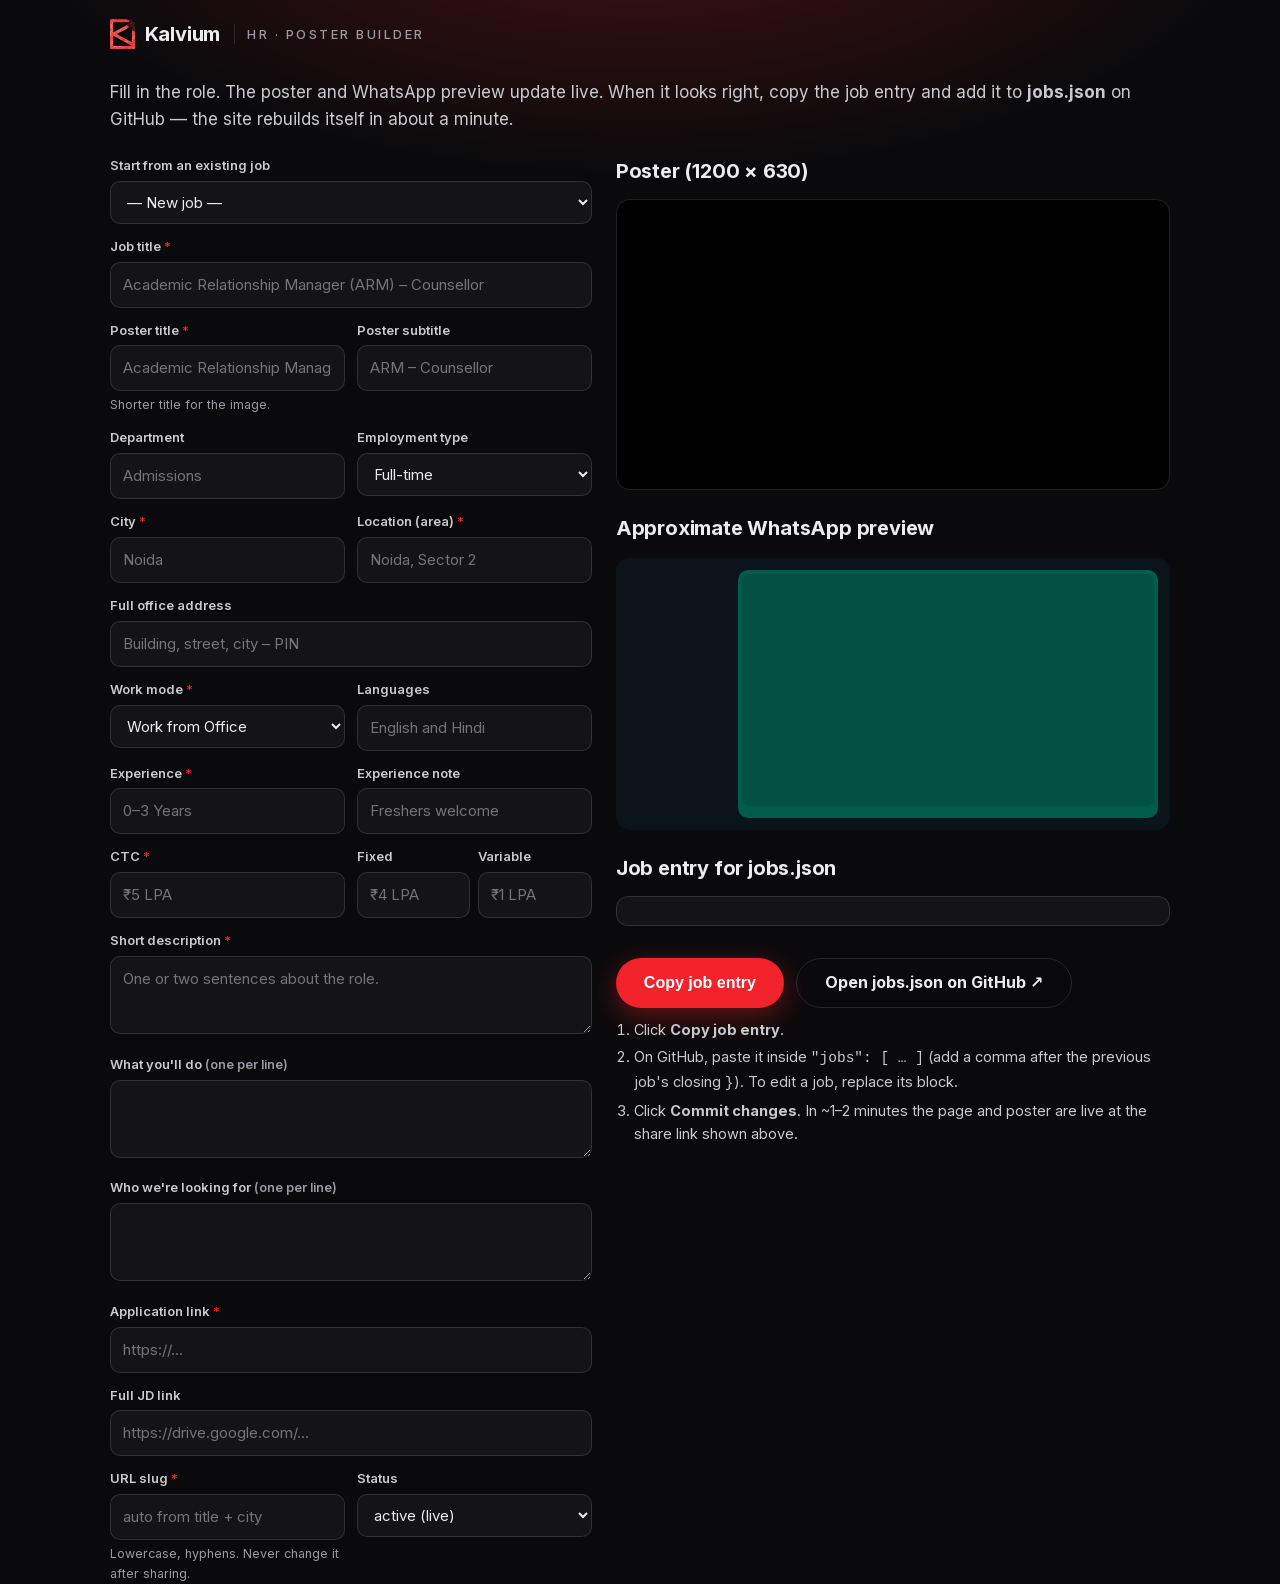
==== admin/index.html @ d2b40bea "Kalvium Careers: job pages with WhatsApp link previews Static job pages with server-rendered Open Gr" ====
<!doctype html>
<html lang="en"><head><meta charset="utf-8"><meta name="viewport" content="width=device-width, initial-scale=1">
<meta name="robots" content="noindex, nofollow">
<title>Job Poster Builder – Kalvium Careers (HR)</title>
<link rel="icon" type="image/png" href="../assets/favicon.png">
<link rel="stylesheet" href="../assets/site.css">
<style>
.in{max-width:1100px}
.layout{display:grid;grid-template-columns:minmax(0,1fr) minmax(0,1.15fr);gap:24px;align-items:start;margin-top:10px}
form .row{display:grid;grid-template-columns:1fr 1fr;gap:12px}
label{display:block;font-size:13px;font-weight:600;color:#C9C9CF;margin:12px 0 5px}
label em{color:var(--red);font-style:normal}
input,select,textarea{width:100%;background:var(--s1);border:1px solid var(--line);border-radius:10px;color:var(--txt);font:inherit;font-size:15px;padding:10px 12px}
textarea{min-height:78px;resize:vertical}
input:focus,select:focus,textarea:focus{outline:2px solid rgba(242,35,42,.6);border-color:transparent}
.hint{font-size:12.5px;color:var(--mute);margin-top:4px}
.sticky{position:sticky;top:16px}
.pv{position:relative;width:100%;aspect-ratio:1200/630;border-radius:14px;overflow:hidden;border:1px solid var(--line);background:#000}
.pv iframe{position:absolute;left:0;top:0;width:1200px;height:630px;border:0;transform-origin:0 0}
.wa{background:#0B141A;border-radius:14px;padding:12px;margin-top:14px}
.wa .b{background:#005C4B;border-radius:10px;padding:4px;max-width:420px;margin-left:auto;color:#E9EDEF;font-size:14px}
.wa .pc{background:#025144;border-radius:7px;overflow:hidden}
.wa .pc .img{aspect-ratio:1200/630;position:relative;overflow:hidden}
.wa .pc .img iframe{position:absolute;left:0;top:0;width:1200px;height:630px;border:0;transform-origin:0 0;pointer-events:none}
.wa .pc .t{padding:8px 10px}.wa .pc .t b{display:block;font-size:14px}.wa .pc .t span{font-size:12.5px;opacity:.75;display:block}
.wa .pc .t i{font-style:normal;font-size:12px;opacity:.6}
.wa .u{padding:6px 8px 2px;color:#53BDEB;word-break:break-all;font-size:13.5px}
pre{background:var(--s1);border:1px solid var(--line);border-radius:12px;padding:14px;font-size:12.5px;line-height:1.5;overflow:auto;max-height:260px;white-space:pre-wrap;word-break:break-word}
.steps{color:#C9C9CF;font-size:14.5px;margin:10px 0 0 18px}
.steps li{margin:4px 0}
h2{margin-top:22px}
.err{color:#FF6B6F;font-size:13.5px;margin-top:8px;min-height:1em}
@media (max-width:900px){.layout{grid-template-columns:1fr}.sticky{position:static}}
</style></head>
<body>
<header class="top"><div class="in"><a class="brand" href="../careers/"><img src="../assets/kalvium-logo.png" alt="Kalvium logo">Kalvium <span>HR · Poster builder</span></a></div></header>
<main class="in">
<p class="lead" style="margin-top:4px">Fill in the role. The poster and WhatsApp preview update live. When it looks right, copy the job entry and add it to <b>jobs.json</b> on GitHub — the site rebuilds itself in about a minute.</p>
<div class="layout">
<form id="f" autocomplete="off">
  <label>Start from an existing job</label>
  <select id="load"><option value="">— New job —</option></select>

  <label>Job title <em>*</em></label><input name="title" placeholder="Academic Relationship Manager (ARM) – Counsellor">
  <div class="row">
    <div><label>Poster title <em>*</em></label><input name="poster_title" placeholder="Academic Relationship Manager"><div class="hint">Shorter title for the image.</div></div>
    <div><label>Poster subtitle</label><input name="poster_subtitle" placeholder="ARM – Counsellor"></div>
  </div>
  <div class="row">
    <div><label>Department</label><input name="department" placeholder="Admissions"></div>
    <div><label>Employment type</label><select name="employment_type"><option>Full-time</option><option>Part-time</option><option>Internship</option><option>Contract</option></select></div>
  </div>
  <div class="row">
    <div><label>City <em>*</em></label><input name="city" placeholder="Noida"></div>
    <div><label>Location (area) <em>*</em></label><input name="location" placeholder="Noida, Sector 2"></div>
  </div>
  <label>Full office address</label><input name="address" placeholder="Building, street, city – PIN">
  <div class="row">
    <div><label>Work mode <em>*</em></label><select name="work_mode"><option>Work from Office</option><option>Hybrid</option><option>Remote</option></select></div>
    <div><label>Languages</label><input name="languages" placeholder="English and Hindi"></div>
  </div>
  <div class="row">
    <div><label>Experience <em>*</em></label><input name="experience" placeholder="0–3 Years"></div>
    <div><label>Experience note</label><input name="experience_note" placeholder="Freshers welcome"></div>
  </div>
  <div class="row">
    <div><label>CTC <em>*</em></label><input name="ctc" placeholder="₹5 LPA"></div>
    <div class="row" style="gap:8px">
      <div><label>Fixed</label><input name="fixed_salary" placeholder="₹4 LPA"></div>
      <div><label>Variable</label><input name="variable_salary" placeholder="₹1 LPA"></div>
    </div>
  </div>
  <label>Short description <em>*</em></label><textarea name="description" placeholder="One or two sentences about the role."></textarea>
  <label>What you'll do <span class="hint">(one per line)</span></label><textarea name="highlights"></textarea>
  <label>Who we're looking for <span class="hint">(one per line)</span></label><textarea name="requirements"></textarea>
  <label>Application link <em>*</em></label><input name="application_url" placeholder="https://…">
  <label>Full JD link</label><input name="jd_url" placeholder="https://drive.google.com/…">
  <div class="row">
    <div><label>URL slug <em>*</em></label><input name="slug" placeholder="auto from title + city"><div class="hint">Lowercase, hyphens. Never change it after sharing.</div></div>
    <div><label>Status</label><select name="status"><option value="active">active (live)</option><option value="draft">draft (hidden)</option><option value="closed">closed (stops applications)</option></select></div>
  </div>
</form>

<div class="sticky">
  <h2 style="margin-top:12px">Poster (1200 × 630)</h2>
  <div class="pv" id="pv"><iframe id="pf" title="Poster preview" sandbox="allow-same-origin"></iframe></div>
  <h2>Approximate WhatsApp preview</h2>
  <div class="wa"><div class="b"><div class="pc"><div class="img" id="wi"><iframe id="wf" title="" sandbox="allow-same-origin" tabindex="-1"></iframe></div>
    <div class="t"><b id="wt"></b><span id="wd"></span><i id="ws"></i></div></div><div class="u" id="wu"></div></div></div>
  <h2>Job entry for jobs.json</h2>
  <pre id="out"></pre>
  <div class="err" id="err"></div>
  <div class="btns" style="margin-top:10px">
    <button type="button" class="btn p" id="copy" style="border:0;cursor:pointer">Copy job entry</button>
    <a class="btn s" id="gh" href="https://github.com/aryanb210139bt/kalvium-careers/edit/main/jobs.json" target="_blank" rel="noopener">Open jobs.json on GitHub ↗</a>
  </div>
  <ol class="steps">
    <li>Click <b>Copy job entry</b>.</li>
    <li>On GitHub, paste it inside <code>"jobs": [ … ]</code> (add a comma after the previous job's closing <code>}</code>). To edit a job, replace its block.</li>
    <li>Click <b>Commit changes</b>. In ~1–2 minutes the page and poster are live at the share link shown above.</li>
  </ol>
</div>
</div>
</main>
<script>
var MODE_SHORT={"work from office":"WFO","remote":"Remote","hybrid":"Hybrid","work from home":"WFH"};
var KEYS=["slug","status","title","poster_title","poster_subtitle","department","city","location","address","work_mode","employment_type","experience","experience_note","ctc","fixed_salary","variable_salary","languages","description","highlights","requirements","application_url","jd_url"];
var REQ=["title","poster_title","city","location","work_mode","experience","ctc","description","application_url","slug"];
var f=document.getElementById('f'), tpl='', site={}, jobs=[], slugTouched=false;
function esc(s){return String(s==null?'':s).replace(/&/g,'&amp;').replace(/</g,'&lt;').replace(/>/g,'&gt;').replace(/"/g,'&quot;').replace(/'/g,'&#x27;');}
function head(t){t=esc(t);return /!$/.test(t)?t.slice(0,-1)+'<b>!</b>':t;}
function slugify(s){return s.toLowerCase().replace(/\(.*?\)/g,'').normalize('NFKD').replace(/[^a-z0-9]+/g,'-').replace(/^-+|-+$/g,'');}
function job(){var j={};KEYS.forEach(function(k){var v=(f.elements[k].value||'').trim();
  if(k==='highlights'||k==='requirements'){v=v.split('\n').map(function(x){return x.trim();}).filter(Boolean);if(!v.length)return;}
  else if(!v&&['slug','status','title','city','location','work_mode','experience','ctc','description','application_url'].indexOf(k)<0)return;
  j[k]=v;});return j;}
function fill(v){return tpl.replace(/\{\{(\w+)\}\}/g,function(m,k){return v[k]!=null?v[k]:'';});}
function scale(){[['pv','pf'],['wi','wf']].forEach(function(p){var w=document.getElementById(p[0]).clientWidth;document.getElementById(p[1]).style.transform='scale('+(w/1200)+')';});}
function update(){
  if(!slugTouched){var s=slugify((f.poster_title.value||f.title.value)+' '+f.city.value);f.slug.value=s;}
  var j=job(), mode=MODE_SHORT[(j.work_mode||'').toLowerCase()]||j.work_mode||'';
  var footer=[j.employment_type,j.work_mode,j.experience_note].filter(Boolean).join(' · ');
  var v={assets:'../assets',headline:head(site.headline||"WE'RE HIRING!"),subhead:esc(site.subhead||''),title:esc(j.poster_title||j.title||'Job title'),
    subtitle:esc(j.poster_subtitle||''),location:esc((j.city||'City')+' · '+mode),experience:esc(j.experience||''),ctc:esc(j.ctc||''),employment:'',work_mode:'',footer:esc(footer)};
  var doc=fill(v); document.getElementById('pf').srcdoc=doc; document.getElementById('wf').srcdoc=doc;
  var desc=[j.title,(j.city||'')+' ('+mode+')',j.experience,j.ctc].filter(function(x){return x&&x!==' ()';}).join(' | ');
  var url=(site.base_url||'').replace(/\/$/,'')+'/careers/'+(j.slug||'')+'/';
  document.getElementById('wt').textContent=site.share_title||"We're Hiring at Kalvium!";
  document.getElementById('wd').textContent=desc;
  document.getElementById('ws').textContent=(site.base_url||'').replace(/^https:\/\//,'').split('/')[0];
  document.getElementById('wu').textContent=url;
  document.getElementById('out').textContent=JSON.stringify(j,null,2);
  var miss=REQ.filter(function(k){return !j[k];}), errs=[];
  if(miss.length)errs.push('Missing: '+miss.join(', '));
  if(j.slug&&!/^[a-z0-9]+(-[a-z0-9]+)*$/.test(j.slug))errs.push('Slug: lowercase letters, numbers, hyphens only');
  ['application_url','jd_url'].forEach(function(k){if(j[k]&&!/^https:\/\//.test(j[k]))errs.push(k+' must start with https://');});
  var dup=jobs.filter(function(x){return x.slug===j.slug;});
  if(dup.length&&document.getElementById('load').value!==j.slug)errs.push('A job with this slug already exists — editing it? pick it in "Start from an existing job".');
  document.getElementById('err').textContent=errs.join(' · ');
  scale();
}
function load(j){KEYS.forEach(function(k){var el=f.elements[k],v=j[k];el.value=Array.isArray(v)?v.join('\n'):(v||(el.tagName==='SELECT'?el.options[0].value:''));});slugTouched=true;update();}
f.addEventListener('input',function(e){if(e.target.name==='slug')slugTouched=!!e.target.value;update();});
document.getElementById('load').addEventListener('change',function(){var s=this.value;if(!s){f.reset();slugTouched=false;update();return;}
  load(jobs.filter(function(x){return x.slug===s;})[0]);});
document.getElementById('copy').addEventListener('click',function(){var t=document.getElementById('out').textContent,b=this;
  (navigator.clipboard?navigator.clipboard.writeText(t):Promise.reject()).then(function(){b.textContent='Copied ✓';setTimeout(function(){b.textContent='Copy job entry';},1600);},
  function(){var r=document.createRange();r.selectNodeContents(document.getElementById('out'));var s=getSelection();s.removeAllRanges();s.addRange(r);b.textContent='Press Ctrl/⌘+C';});});
window.addEventListener('resize',scale);
Promise.all([fetch('poster-template.html').then(function(r){return r.text();}),fetch('site.json').then(function(r){return r.json();}),
  fetch('jobs.json').then(function(r){return r.ok?r.json():{jobs:[]};}).catch(function(){return {jobs:[]};})]).then(function(r){
  tpl=r[0];site=r[1];jobs=r[2].jobs||[];var sel=document.getElementById('load');
  jobs.forEach(function(j){var o=document.createElement('option');o.value=j.slug;o.textContent=j.title+' — '+j.city+' ('+j.status+')';sel.appendChild(o);});
  update();});
</script>
</body></html>
---- assets/site.css ----
@font-face{font-family:Inter;font-weight:100 900;font-display:swap;src:url(fonts/inter-latin.woff2) format('woff2');unicode-range:U+0000-00FF,U+2000-206F,U+2122,U+2212}
@font-face{font-family:Inter;font-weight:100 900;font-display:swap;src:url(fonts/inter-latin-ext.woff2) format('woff2');unicode-range:U+0100-02BA,U+20A0-20C4}
@font-face{font-family:Bebas;font-display:swap;src:url(fonts/bebas-latin.woff2) format('woff2')}
:root{--red:#F2232A;--red-dk:#C3141B;--bg:#0A0A0C;--s1:#141417;--s2:#1E1E22;--line:rgba(255,255,255,.12);--txt:#ECECEF;--mute:#9A9AA3}
*{box-sizing:border-box;margin:0;padding:0}
body{background:var(--bg) radial-gradient(900px 420px at 50% -120px,rgba(242,35,42,.28),transparent 70%) no-repeat;color:var(--txt);font:16px/1.6 Inter,system-ui,-apple-system,Segoe UI,Roboto,sans-serif;-webkit-font-smoothing:antialiased;min-height:100vh}
a{color:inherit}
.in{max-width:820px;margin:0 auto;padding:0 20px}
.top{padding:18px 0}
.brand{display:inline-flex;align-items:center;gap:10px;font-weight:700;font-size:20px;text-decoration:none;letter-spacing:-.2px}
.brand img{height:30px}
.brand span{font-weight:500;color:var(--mute);font-size:13px;letter-spacing:2.5px;text-transform:uppercase;margin-left:4px;padding-left:12px;border-left:1px solid var(--line)}
.poster{display:block;width:100%;height:auto;border-radius:18px;border:1px solid var(--line);margin:8px 0 28px;box-shadow:0 20px 60px rgba(0,0,0,.5)}
.eyebrow{color:var(--red);font-weight:600;font-size:13px;letter-spacing:2px;text-transform:uppercase}
h1{font-size:clamp(28px,5vw,40px);line-height:1.15;letter-spacing:-.6px;margin:8px 0 12px}
h2{font-size:20px;margin-bottom:12px;letter-spacing:-.2px}
.lead{color:#C9C9CF;font-size:17px}
.facts{display:grid;grid-template-columns:repeat(3,1fr);gap:12px;margin:24px 0}
.facts div{background:var(--s1);border:1px solid var(--line);border-radius:14px;padding:14px 16px;display:flex;flex-direction:column}
.facts span{font-size:12px;letter-spacing:1.5px;text-transform:uppercase;color:var(--mute);font-weight:600}
.facts b{font-size:19px;margin-top:2px}
.facts i{font-style:normal;color:var(--mute);font-size:13.5px}
.facts .hot{background:var(--red);border-color:var(--red)}
.facts .hot span,.facts .hot i{color:rgba(255,255,255,.85)}
.btns{display:flex;gap:12px;flex-wrap:wrap}
.btn{display:inline-flex;align-items:center;justify-content:center;gap:8px;min-height:50px;padding:0 28px;border-radius:999px;font-weight:700;text-decoration:none;font-size:16px}
.btn.p{background:var(--red);color:#fff;box-shadow:0 8px 28px rgba(242,35,42,.4)}
.btn.p:hover{background:var(--red-dk)}
.btn.s{border:1px solid var(--line);color:var(--txt)}
.btn.s:hover{background:var(--s1)}
section.card{background:var(--s1);border:1px solid var(--line);border-radius:18px;padding:22px 24px;margin-top:18px}
.card ul{list-style:none}
.card li{position:relative;padding-left:22px;margin:8px 0;color:#D6D6DB}
.card li:before{content:"";position:absolute;left:2px;top:.62em;width:8px;height:8px;border-radius:50%;background:var(--red)}
.addr{color:#C9C9CF}
.cta-end{text-align:center;margin:34px 0 10px}
.closed{background:#2A1416;border:1px solid rgba(242,35,42,.5);border-radius:14px;padding:14px 18px;margin:8px 0 18px;font-weight:600}
.foot{color:var(--mute);font-size:14px;padding:36px 0 40px}
/* listing */
.hero{padding:26px 0 8px}
.hero h1{font-family:Bebas,Impact,sans-serif;font-weight:400;font-size:clamp(56px,11vw,96px);line-height:.9;letter-spacing:1px}
.hero h1 b{color:var(--red);font-weight:400}
.hero p{color:#C9C9CF;font-size:18px;margin-top:8px}
.jobs{display:grid;gap:14px;margin-top:26px}
.job{display:block;background:var(--s1);border:1px solid var(--line);border-radius:18px;padding:20px 22px;text-decoration:none;transition:border-color .15s,transform .15s}
.job:hover{border-color:rgba(242,35,42,.6);transform:translateY(-1px)}
.job h3{font-size:19px;line-height:1.3}
.job .meta{color:var(--mute);font-size:14.5px;margin-top:6px}
.job .go{color:var(--red);font-weight:700;font-size:14.5px;margin-top:10px}
.empty{color:var(--mute);margin-top:24px}
@media (max-width:600px){
  .in{padding:0 16px}
  .facts{grid-template-columns:1fr}
  .btn{width:100%}
  section.card{padding:18px}
  .poster{border-radius:12px}
}
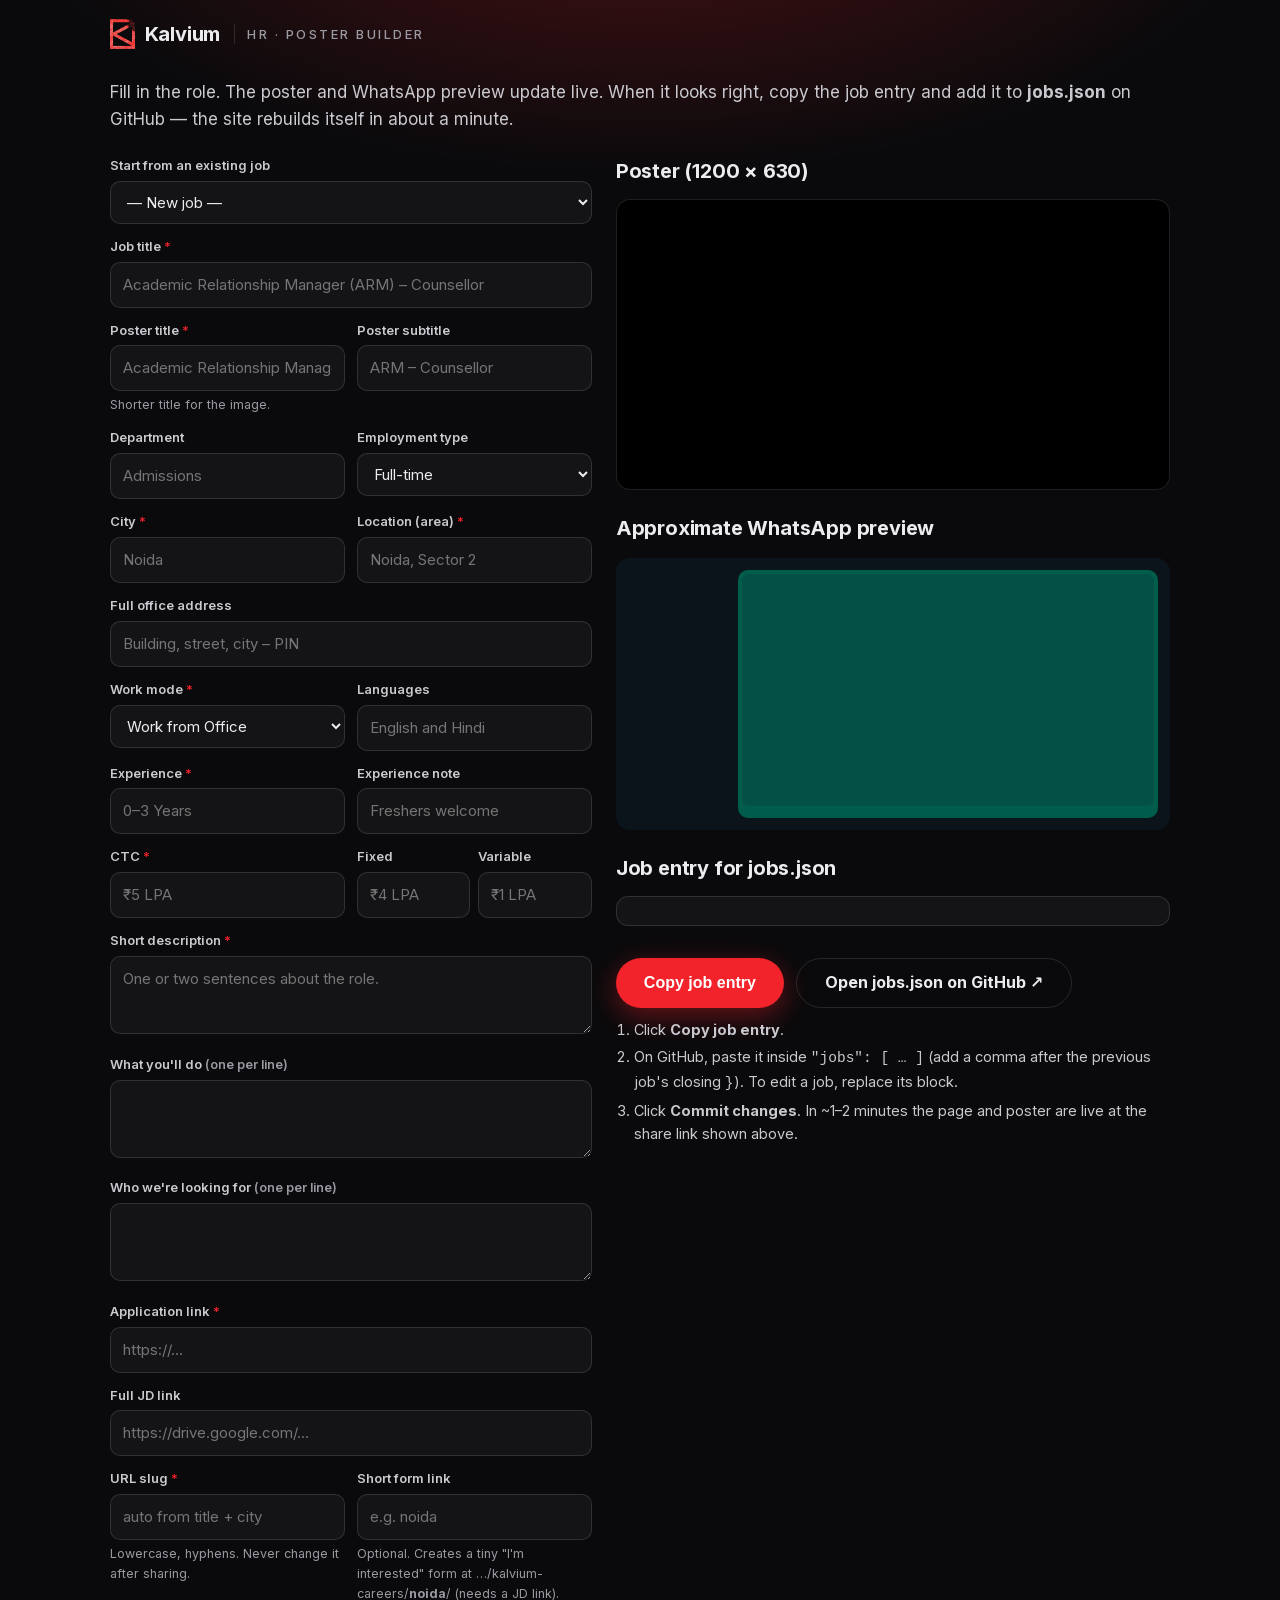
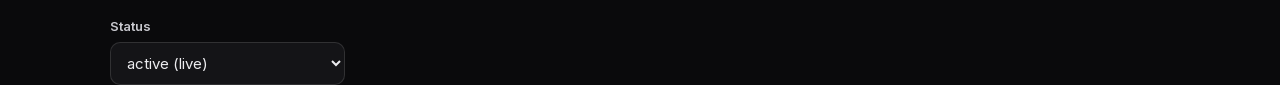
==== commit b1bec0e3: "Add a short 'I'm interested' form per city Name, email, JD link and a tickbox, at /<short_link>/. Re" ====
--- a/admin/index.html
+++ b/admin/index.html
@@ -77,6 +77,9 @@
   <label>Full JD link</label><input name="jd_url" placeholder="https://drive.google.com/…">
   <div class="row">
     <div><label>URL slug <em>*</em></label><input name="slug" placeholder="auto from title + city"><div class="hint">Lowercase, hyphens. Never change it after sharing.</div></div>
+    <div><label>Short form link</label><input name="short_link" placeholder="e.g. noida"><div class="hint">Optional. Creates a tiny "I'm interested" form at …/kalvium-careers/<b>noida</b>/ (needs a JD link).</div></div>
+  </div>
+  <div class="row">
     <div><label>Status</label><select name="status"><option value="active">active (live)</option><option value="draft">draft (hidden)</option><option value="closed">closed (stops applications)</option></select></div>
   </div>
 </form>
@@ -104,7 +107,7 @@
 </main>
 <script>
 var MODE_SHORT={"work from office":"WFO","remote":"Remote","hybrid":"Hybrid","work from home":"WFH"};
-var KEYS=["slug","status","title","poster_title","poster_subtitle","department","city","location","address","work_mode","employment_type","experience","experience_note","ctc","fixed_salary","variable_salary","languages","description","highlights","requirements","application_url","jd_url"];
+var KEYS=["slug","short_link","status","title","poster_title","poster_subtitle","department","city","location","address","work_mode","employment_type","experience","experience_note","ctc","fixed_salary","variable_salary","languages","description","highlights","requirements","application_url","jd_url"];
 var REQ=["title","poster_title","city","location","work_mode","experience","ctc","description","application_url","slug"];
 var f=document.getElementById('f'), tpl='', site={}, jobs=[], slugTouched=false;
 function esc(s){return String(s==null?'':s).replace(/&/g,'&amp;').replace(/</g,'&lt;').replace(/>/g,'&gt;').replace(/"/g,'&quot;').replace(/'/g,'&#x27;');}
